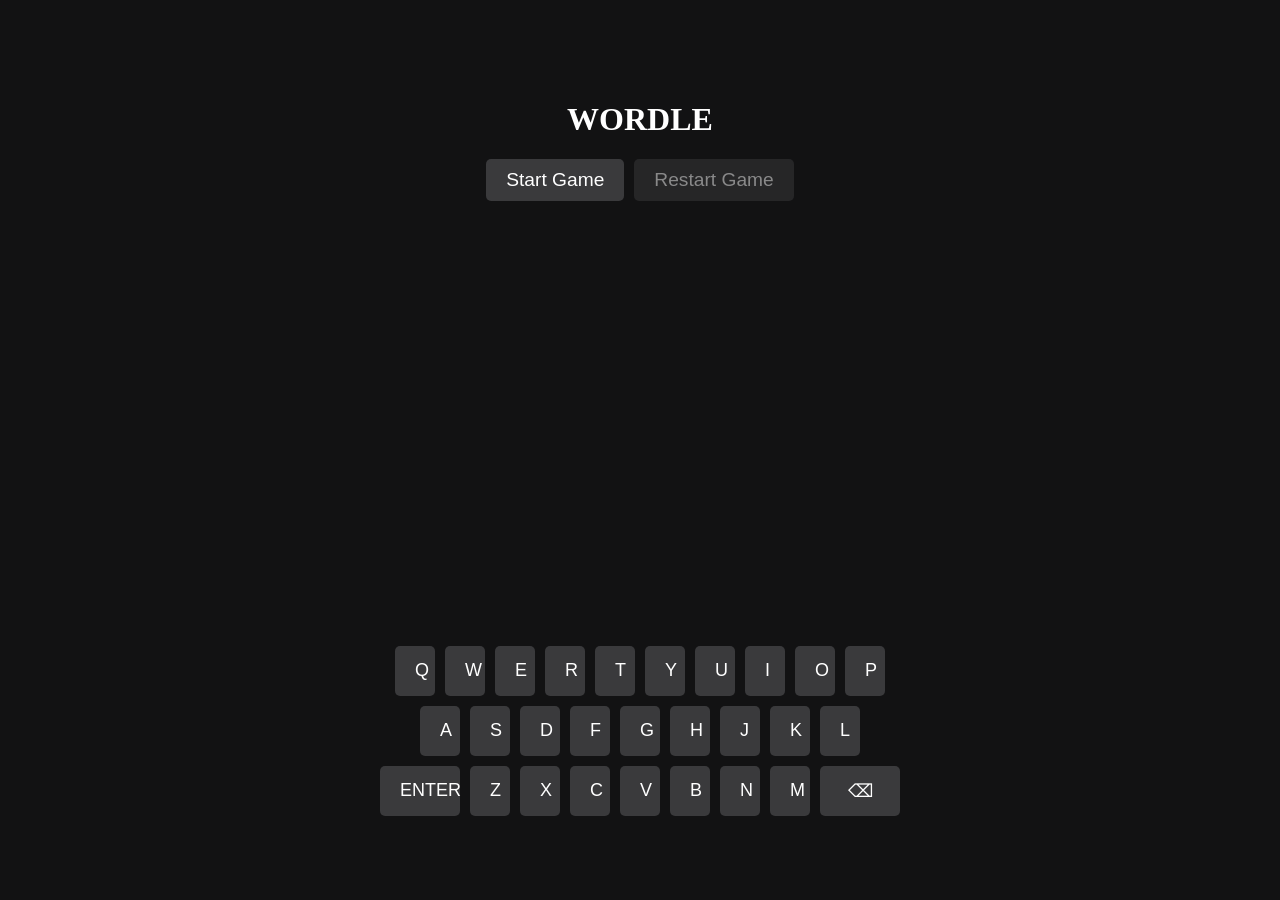
==== Wordle/index.html @ 064e1c72 "add key color change function" ====
<!DOCTYPE html>
<html lang="en">

<head>
    <meta charset="UTF-8">
    <meta name="viewport" content="width=device-width, initial-scale=1.0">
    <title>Wordle</title>
    <link rel="stylesheet" href="style.css">

</head>

<body>
    <h1 style="color: white;">WORDLE</h1>
    <div id="button-container">
        <button id="start-btn">Start Game</button> 
        <button id="restart-btn">Restart Game</button>
    </div>
    <div id="game">
        <!-- <div class="grid">
            <div class="box"></div>
            <div class="box"></div>
            <div class="box"></div>
            <div class="box"></div>
            <div class="box"></div>
        </div> -->
    </div>

    <div id="keyboard" class="keyboard">
        <div class="keyboard-row">
            <button class="key" data-key="q">Q</button>
            <button class="key" data-key="w">W</button>
            <button class="key" data-key="e">E</button>
            <button class="key" data-key="r">R</button>
            <button class="key" data-key="t">T</button>
            <button class="key" data-key="y">Y</button>
            <button class="key" data-key="u">U</button>
            <button class="key" data-key="i">I</button>
            <button class="key" data-key="o">O</button>
            <button class="key" data-key="p">P</button>
        </div>
        <div class="keyboard-row">
            <button class="key" data-key="a">A</button>
            <button class="key" data-key="s">S</button>
            <button class="key" data-key="d">D</button>
            <button class="key" data-key="f">F</button>
            <button class="key" data-key="g">G</button>
            <button class="key" data-key="h">H</button>
            <button class="key" data-key="j">J</button>
            <button class="key" data-key="k">K</button>
            <button class="key" data-key="l">L</button>
        </div>
        <div class="keyboard-row">
            <button class="key special-key" data-key="enter">enter</button>
            <button class="key" data-key="z">Z</button>
            <button class="key" data-key="x">X</button>
            <button class="key" data-key="c">C</button>
            <button class="key" data-key="v">V</button>
            <button class="key" data-key="b">B</button>
            <button class="key" data-key="n">N</button>
            <button class="key" data-key="m">M</button>
            <button class="key special-key" data-key="backspace">⌫</button>
        </div>
    </div>
    <script src="index.js" type='module'></script>

    <!-- <style>
        input {
            width: 50px;
            height: 50px;
            font-size: 40px;
            text-align: center;
        }
    </style>

    <input type="text" class="input">
    <input type="text" class="input">
    <input type="text" class="input">
    <input type="text" class="input">
    <input type="text" class="input">
    <button>제출</button>

    <script>
        // 정답 하드코딩
        var answer = 'ready';
        document.querySelector('button').addEventListener('click',
            function () {
                var input = document.querySelectorAll('.input');

                for (let i = 0; i < 5; i++) {
                    // 초록 
                    if (input[i].value == answer[i]) {
                        input[i].style.background = 'green';
                    }
                    // 노랑 
                    else if (answer.includes(input[i].value)) {
                        input[i].style.background = 'yellow';
                    }
                    // 회색
                    else {
                        input[i].style.background = 'lightgrey';
                    }

                    input[i].classList.remove('input');
                }

                var template = `<div>
                        <input type="text" class="input">
                        <input type="text" class="input">
                        <input type="text" class="input">
                        <input type="text" class="input">
                        <input type="text" class="input">
                </div>`;
                document.querySelector('body').insertAdjacentHTML
                    ('beforeend', template);
            })
    </script> -->


</body>

</html>
---- Wordle/style.css ----
html,
body {
    background: var(--default);
    display: flex;
    flex-direction: column;
    align-items: center;
    justify-content: center;
    height: 100vh;
    margin: 0;
}

:root {
    --default: #121213;
    --empty: #3a3a3c;
    --wrong: #b59f3b;
    --right: #538d4e;
}

#game {
    display: grid;
    place-items: center;
    width: 100%;
    height: 400px;
}

.grid {
    display: grid;
    grid-template-columns: repeat(5, auto);
    grid-template-rows: repeat(6, auto);
}

.box {
    width: 50px;
    height: 50px;
    border: 2px solid var(--empty);
    margin: 4px;
    color: white;
    text-transform: uppercase;
    display: grid;
    place-items: center;
    font-family: Arial, Helvetica, sans-serif;
    font-size: 2.4rem;
}

/* Word Grid 스타일 */
.box.empty {
    background: var(--empty);
}

.box.wrong {
    background: var(--wrong);
}

.box.right {
    background: var(--right);
}

.animated {
    animation: flip 0.5s ease;
}

/* 가상 키보드 스타일 */
.keyboard {
    display: flex;
    flex-direction: column;
    align-items: center;
    margin-top: 20px;
}

.keyboard-row {
    display: flex;
    justify-content: center;
}

.key {
    width: 40px;
    height: 50px;
    margin: 5px;
    font-size: 18px;
    text-transform: uppercase;
    background: var(--empty);
    color: white;
    border: none;
    border-radius: 5px;
    cursor: pointer;
    transition: background 0.3s ease-in-out;
}

.key:hover {
    background: #555;
}


.key.empty {
    background: var(--empty);
}

.key.wrong {
    background: var(--wrong);
}

.key.right {
    background: var(--right);
}


.special-key {
    width: 80px;
}

/* 버튼 스타일 */
#button-container {
    display: flex;
    justify-content: center;
    gap: 10px;
    margin-bottom: 20px;
}

button {
    padding: 10px 20px;
    font-size: 1.2rem;
    background-color: #3a3a3c;
    color: white;
    border: none;
    cursor: pointer;
    border-radius: 5px;
    transition: background 0.3s;
}

button:hover {
    background-color: #666;
}

button:disabled {
    opacity: 0.5;
    cursor: not-allowed;
}

/* 애니메이션 효과 */
@keyframes flip {
    0% {
        transform: scaleY(1);
    }
    50% {
        transform: scaleY(0);
    }
    100% {
        transform: scaleY(1);
    }
}
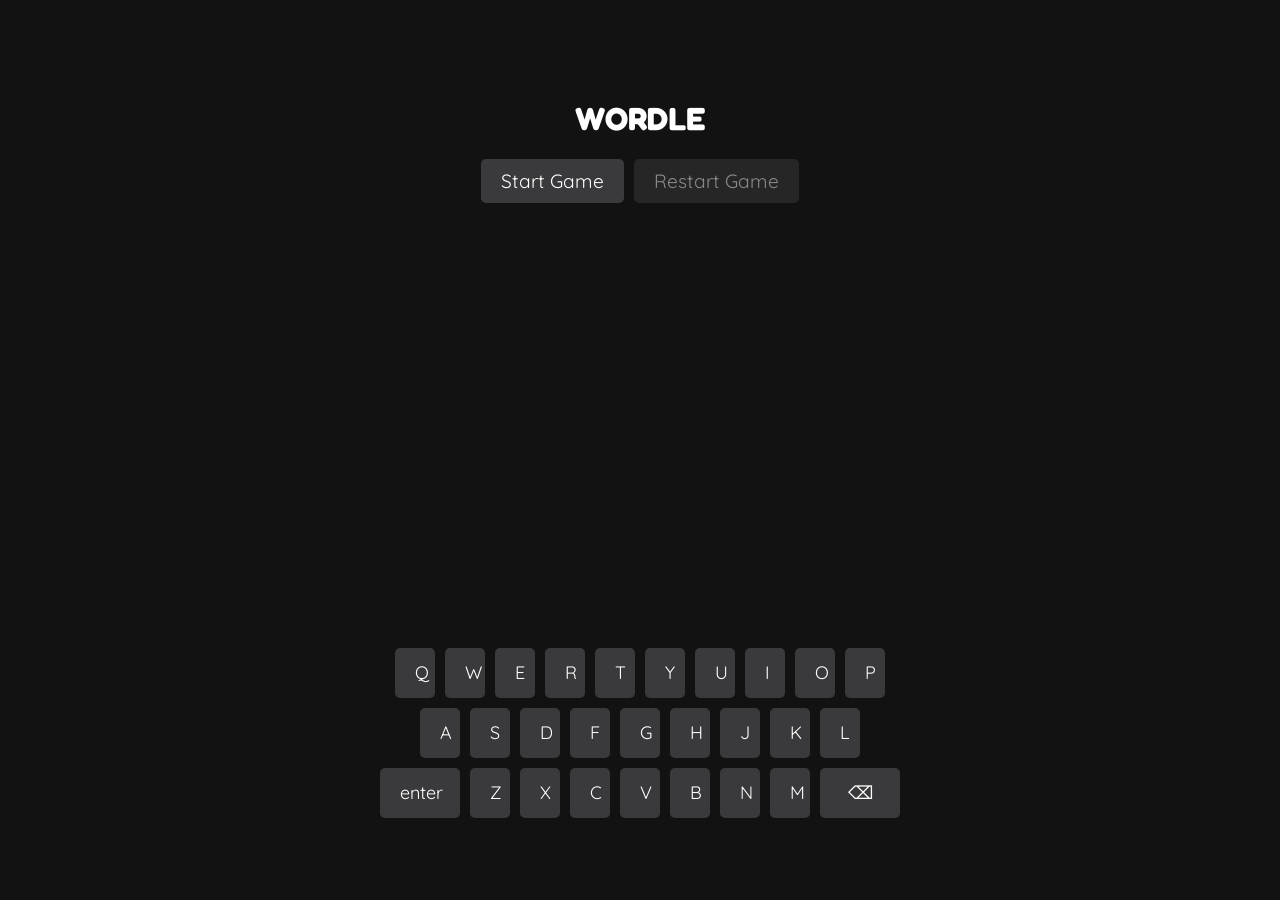
==== commit ad3552d1: "(complete) remove comments" ====
--- a/Wordle/index.html
+++ b/Wordle/index.html
@@ -15,15 +15,7 @@
         <button id="start-btn">Start Game</button> 
         <button id="restart-btn">Restart Game</button>
     </div>
-    <div id="game">
-        <!-- <div class="grid">
-            <div class="box"></div>
-            <div class="box"></div>
-            <div class="box"></div>
-            <div class="box"></div>
-            <div class="box"></div>
-        </div> -->
-    </div>
+    <div id="game"></div>
 
     <div id="keyboard" class="keyboard">
         <div class="keyboard-row">
@@ -62,60 +54,6 @@
         </div>
     </div>
     <script src="index.js" type='module'></script>
-
-    <!-- <style>
-        input {
-            width: 50px;
-            height: 50px;
-            font-size: 40px;
-            text-align: center;
-        }
-    </style>
-
-    <input type="text" class="input">
-    <input type="text" class="input">
-    <input type="text" class="input">
-    <input type="text" class="input">
-    <input type="text" class="input">
-    <button>제출</button>
-
-    <script>
-        // 정답 하드코딩
-        var answer = 'ready';
-        document.querySelector('button').addEventListener('click',
-            function () {
-                var input = document.querySelectorAll('.input');
-
-                for (let i = 0; i < 5; i++) {
-                    // 초록 
-                    if (input[i].value == answer[i]) {
-                        input[i].style.background = 'green';
-                    }
-                    // 노랑 
-                    else if (answer.includes(input[i].value)) {
-                        input[i].style.background = 'yellow';
-                    }
-                    // 회색
-                    else {
-                        input[i].style.background = 'lightgrey';
-                    }
-
-                    input[i].classList.remove('input');
-                }
-
-                var template = `<div>
-                        <input type="text" class="input">
-                        <input type="text" class="input">
-                        <input type="text" class="input">
-                        <input type="text" class="input">
-                        <input type="text" class="input">
-                </div>`;
-                document.querySelector('body').insertAdjacentHTML
-                    ('beforeend', template);
-            })
-    </script> -->
-
-
 </body>
 
 </html>
--- a/Wordle/style.css
+++ b/Wordle/style.css
@@ -1,3 +1,6 @@
+@import url('https://fonts.googleapis.com/css2?family=Fredoka:wght@400;700&display=swap');
+@import url('https://fonts.googleapis.com/css2?family=Quicksand:wght@400;700&display=swap');
+
 html,
 body {
     background: var(--default);
@@ -7,6 +10,8 @@
     justify-content: center;
     height: 100vh;
     margin: 0;
+
+    font-family: 'Fredoka', sans-serif;
 }
 
 :root {
@@ -39,10 +44,10 @@
     display: grid;
     place-items: center;
     font-family: Arial, Helvetica, sans-serif;
-    font-size: 2.4rem;
+    font-size: 1.5rem;
+    font-family: 'Quicksand', sans-serif;
 }
 
-/* Word Grid 스타일 */
 .box.empty {
     background: var(--empty);
 }
@@ -59,7 +64,6 @@
     animation: flip 0.5s ease;
 }
 
-/* 가상 키보드 스타일 */
 .keyboard {
     display: flex;
     flex-direction: column;
@@ -77,7 +81,8 @@
     height: 50px;
     margin: 5px;
     font-size: 18px;
-    text-transform: uppercase;
+    font-family: 'Quicksand', sans-serif;
+    /* text-transform: uppercase; */
     background: var(--empty);
     color: white;
     border: none;
@@ -108,7 +113,6 @@
     width: 80px;
 }
 
-/* 버튼 스타일 */
 #button-container {
     display: flex;
     justify-content: center;
@@ -119,6 +123,7 @@
 button {
     padding: 10px 20px;
     font-size: 1.2rem;
+    font-family: 'Quicksand', sans-serif;
     background-color: #3a3a3c;
     color: white;
     border: none;
@@ -136,7 +141,7 @@
     cursor: not-allowed;
 }
 
-/* 애니메이션 효과 */
+
 @keyframes flip {
     0% {
         transform: scaleY(1);
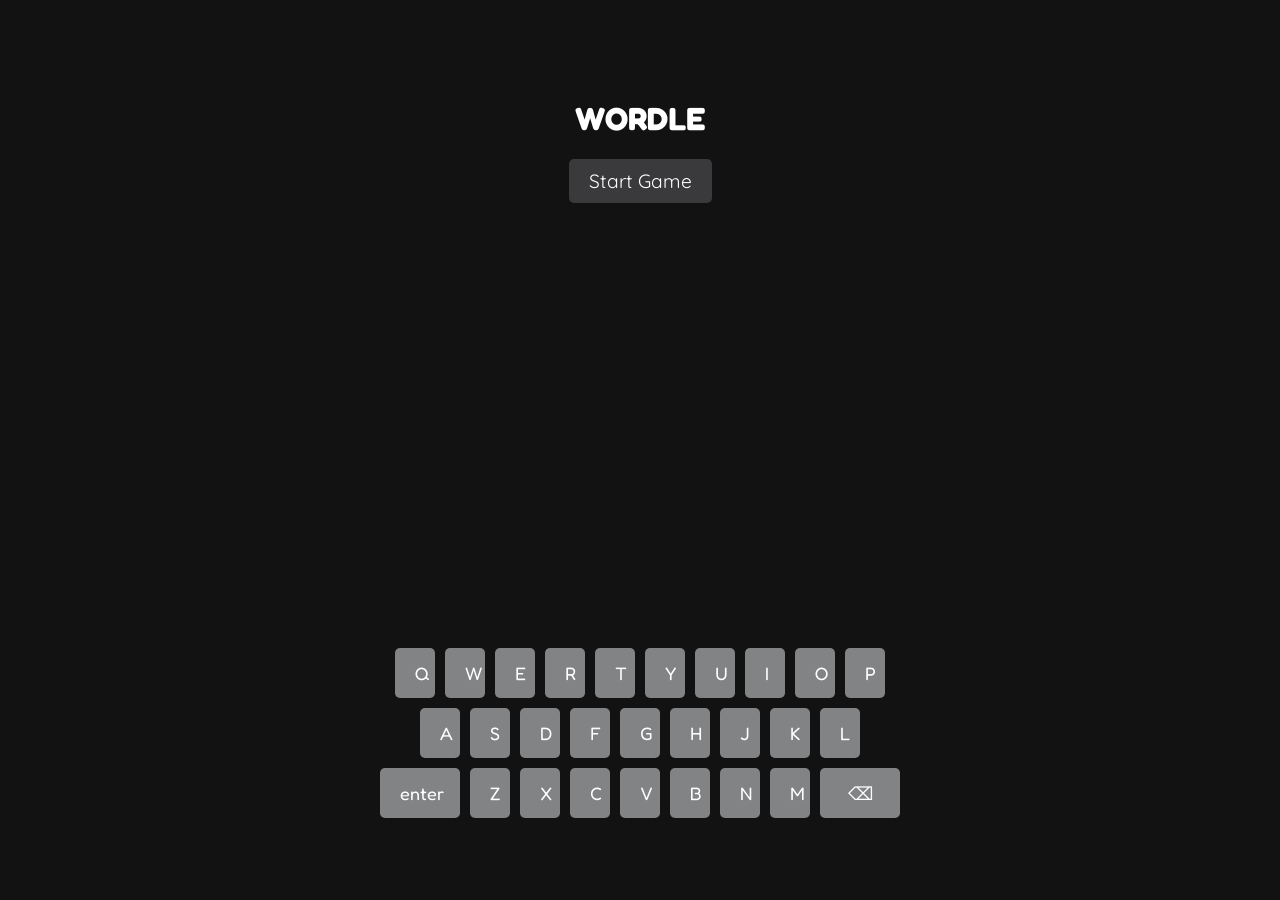
==== commit 5d088533: "refactor & remove restartbutton" ====
--- a/Wordle/index.html
+++ b/Wordle/index.html
@@ -13,7 +13,7 @@
     <h1 style="color: white;">WORDLE</h1>
     <div id="button-container">
         <button id="start-btn">Start Game</button> 
-        <button id="restart-btn">Restart Game</button>
+        <!-- <button id="restart-btn">Restart Game</button> -->
     </div>
     <div id="game"></div>
 
--- a/Wordle/style.css
+++ b/Wordle/style.css
@@ -19,6 +19,8 @@
     --empty: #3a3a3c;
     --wrong: #b59f3b;
     --right: #538d4e;
+
+    --keyboard: #818384;
 }
 
 #game {
@@ -43,9 +45,11 @@
     text-transform: uppercase;
     display: grid;
     place-items: center;
-    font-family: Arial, Helvetica, sans-serif;
+    /* font-family: Arial, Helvetica, sans-serif; */
     font-size: 1.5rem;
-    font-family: 'Quicksand', sans-serif;
+    /* font-family: 'Quicksand', sans-serif; */
+    font-family: 'Fredoka', sans-serif;
+    font-weight: 900;
 }
 
 .box.empty {
@@ -81,9 +85,9 @@
     height: 50px;
     margin: 5px;
     font-size: 18px;
-    font-family: 'Quicksand', sans-serif;
+    font-family: 'Fredoka', sans-serif;
     /* text-transform: uppercase; */
-    background: var(--empty);
+    background: var(--keyboard);
     color: white;
     border: none;
     border-radius: 5px;
@@ -92,7 +96,7 @@
 }
 
 .key:hover {
-    background: #555;
+    background: #666;
 }
 
 
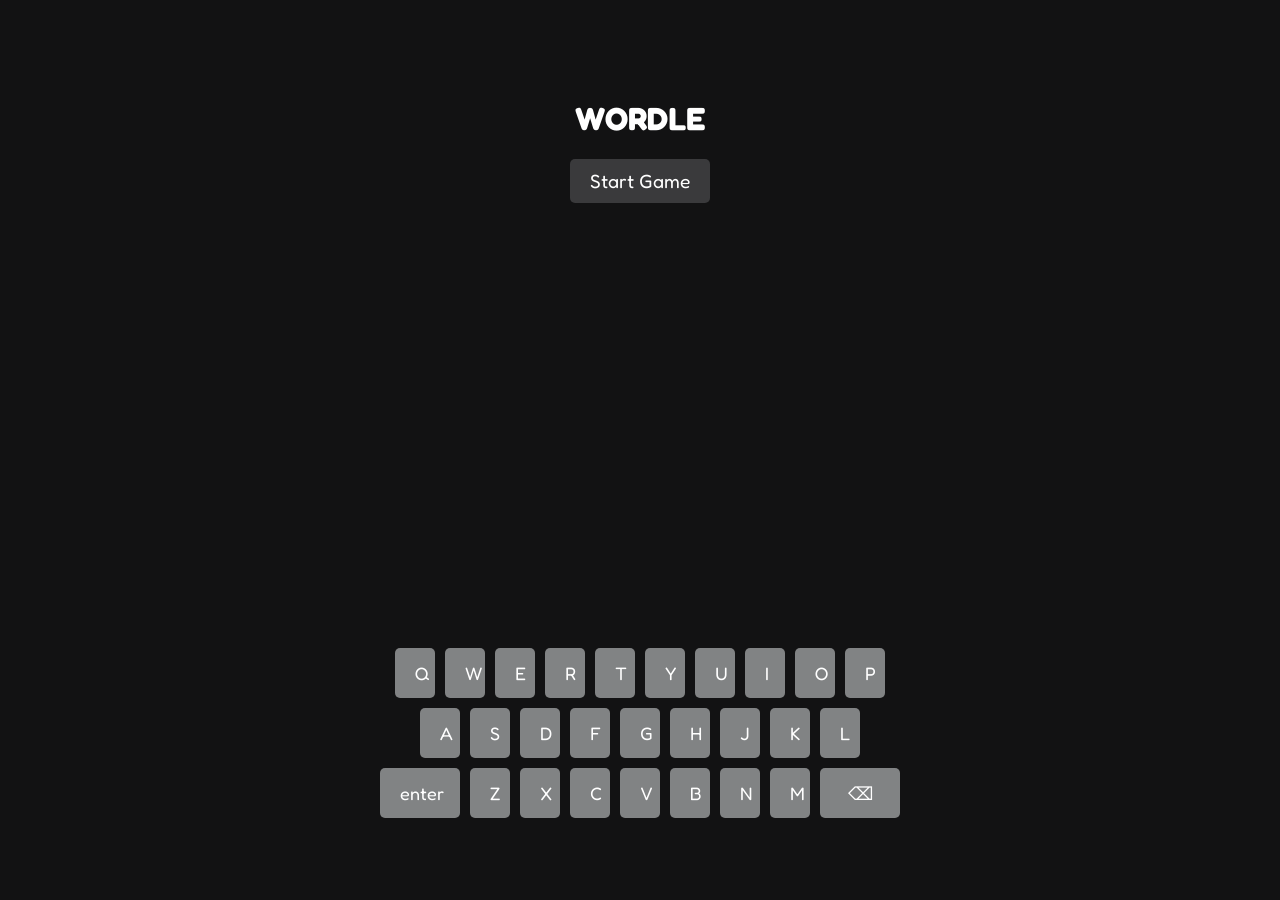
==== commit 01d5eb4c: "add dialog & pop animation" ====
--- a/Wordle/index.html
+++ b/Wordle/index.html
@@ -53,7 +53,10 @@
             <button class="key special-key" data-key="backspace">⌫</button>
         </div>
     </div>
-    <script src="index.js" type='module'></script>
+
+    <div id="floating-dialog-container"></div>
+    
+    <script src="index.js" type='module'></script>  
 </body>
 
 </html>
--- a/Wordle/style.css
+++ b/Wordle/style.css
@@ -64,8 +64,12 @@
     background: var(--right);
 }
 
-.animated {
+.box.flip {
     animation: flip 0.5s ease;
+}
+
+.box.pop {
+    animation: pop 0.2s ease-out;
 }
 
 .keyboard {
@@ -93,6 +97,9 @@
     border-radius: 5px;
     cursor: pointer;
     transition: background 0.3s ease-in-out;
+
+    outline: none;
+    box-shadow: none;
 }
 
 .key:hover {
@@ -127,13 +134,17 @@
 button {
     padding: 10px 20px;
     font-size: 1.2rem;
-    font-family: 'Quicksand', sans-serif;
+    /* font-family: 'Quicksand', sans-serif; */
+    font-family: 'Fredoka', sans-serif;
     background-color: #3a3a3c;
     color: white;
     border: none;
     cursor: pointer;
     border-radius: 5px;
     transition: background 0.3s;
+
+    outline: none;
+    box-shadow: none;
 }
 
 button:hover {
@@ -157,3 +168,41 @@
         transform: scaleY(1);
     }
 }
+
+@keyframes pop {
+    0% { transform: scale(0.8); opacity: 0.8; }
+    50% { transform: scale(1.1); opacity: 1; }
+    100% { transform: scale(1); opacity: 1; }
+}
+
+#floating-dialog-container {
+    position: fixed;
+    top: 30%;
+    left: 50%;
+    transform: translate(-50%, -50%);
+    display: flex;
+    flex-direction: column;
+    align-items: center;
+    gap: 10px;
+}
+
+.floating-dialog {
+    position: absolute;
+    background-color: white;
+    color: black;
+    font-size: 1rem;
+    padding: 10px 15px;
+    border-radius: 5px;
+    font-weight: bold;
+    box-shadow: 0 4px 8px rgba(0, 0, 0, 0.3);
+    opacity: 1;
+    /* animation: fadeOut 2s ease-in-out forwards; */
+    width: auto;
+    white-space: nowrap; /* 줄바꿈 방지 */
+
+}
+
+@keyframes fadeOut {
+    0% { opacity: 1; transform: translateY(0); }
+    100% { opacity: 0; transform: translateY(-10px); }
+}
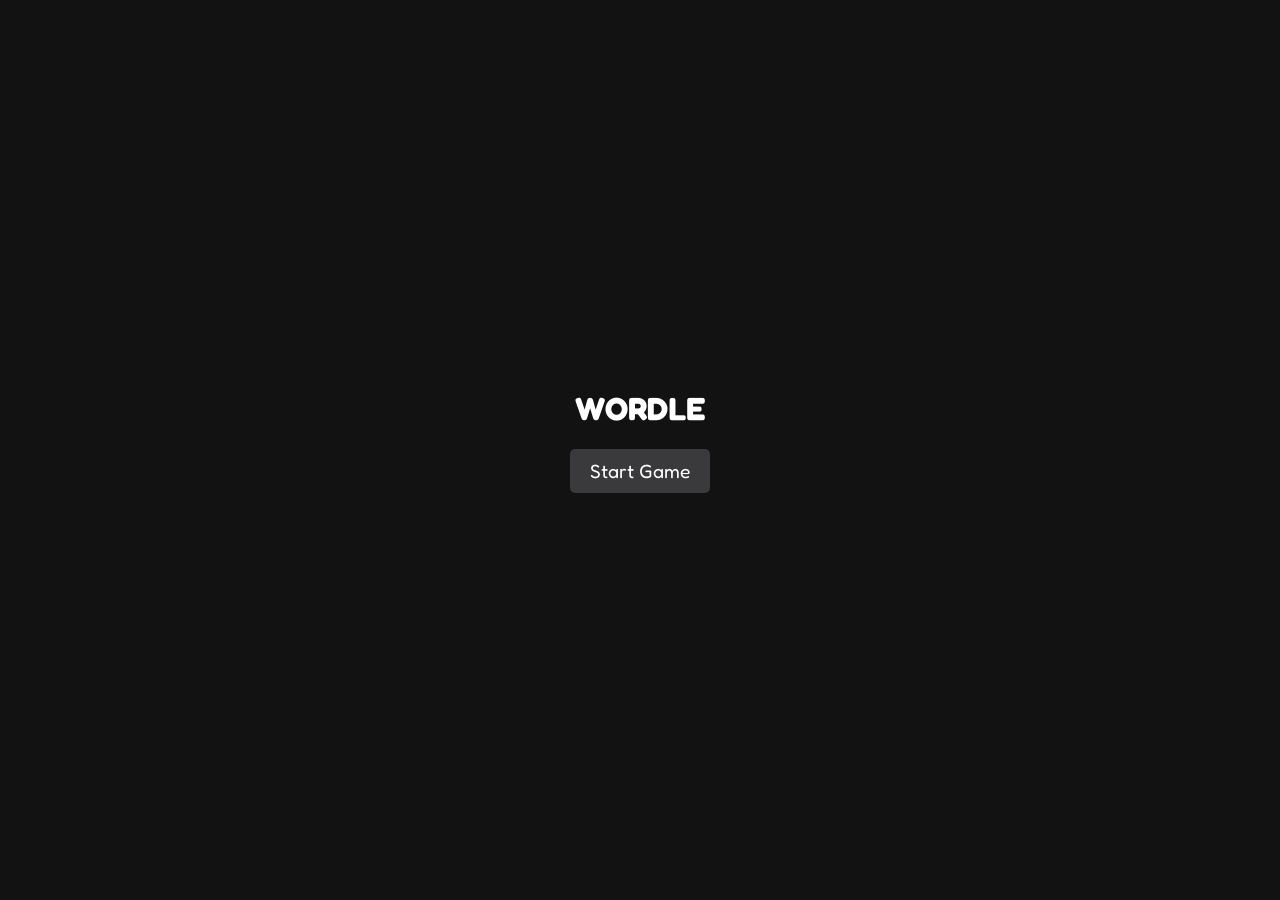
==== commit 148682e3: "feat: hide keyboard before start" ====
--- a/Wordle/index.html
+++ b/Wordle/index.html
@@ -17,7 +17,7 @@
     </div>
     <div id="game"></div>
 
-    <div id="keyboard" class="keyboard">
+    <div id="keyboard" class="keyboard" style="width: 480px; height: 200px">
         <div class="keyboard-row">
             <button class="key" data-key="q">Q</button>
             <button class="key" data-key="w">W</button>
--- a/Wordle/style.css
+++ b/Wordle/style.css
@@ -27,7 +27,9 @@
     display: grid;
     place-items: center;
     width: 100%;
-    height: 400px;
+    /* height: 400px; */
+    max-width: 500px;
+    margin-top: 20px;
 }
 
 .grid {
@@ -40,7 +42,7 @@
     width: 50px;
     height: 50px;
     border: 2px solid var(--empty);
-    margin: 4px;
+    margin: 2px;
     color: white;
     text-transform: uppercase;
     display: grid;
@@ -54,14 +56,17 @@
 
 .box.empty {
     background: var(--empty);
+    border-color: var(--empty);
 }
 
 .box.wrong {
     background: var(--wrong);
+    border-color: var(--wrong);
 }
 
 .box.right {
     background: var(--right);
+    border-color: var(--right);
 }
 
 .box.flip {
@@ -72,7 +77,23 @@
     animation: pop 0.2s ease-out;
 }
 
+.box.shake {
+    animation: shake 0.6s ease-in-out;
+}
+
+.box.jump {
+    
+    animation: jump 0.8s cubic-bezier(0.25, 1, 0.5, 1); /* 자연스러운 감속 곡선 적용 */
+}
 .keyboard {
+    display: none; /* 시작 전 숨김 */
+    width: 100%;
+    max-width: 500px;
+    margin-top: 20px;
+    font-family: 'Fredoka', sans-serif; 
+}
+
+.keyboard.visible {
     display: flex;
     flex-direction: column;
     align-items: center;
@@ -87,17 +108,15 @@
 .key {
     width: 40px;
     height: 50px;
-    margin: 5px;
-    font-size: 18px;
-    font-family: 'Fredoka', sans-serif;
-    /* text-transform: uppercase; */
+    margin: 3px;
+    font-size: 1.1rem;
+    font-family: 'Fredoka', sans-serif;
     background: var(--keyboard);
     color: white;
     border: none;
     border-radius: 5px;
     cursor: pointer;
     transition: background 0.3s ease-in-out;
-
     outline: none;
     box-shadow: none;
 }
@@ -158,21 +177,37 @@
 
 
 @keyframes flip {
-    0% {
-        transform: scaleY(1);
-    }
-    50% {
-        transform: scaleY(0);
-    }
-    100% {
-        transform: scaleY(1);
-    }
+    0% { transform: scaleY(1); }
+    50% { transform: scaleY(0); }
+    100% { transform: scaleY(1); }
 }
 
 @keyframes pop {
     0% { transform: scale(0.8); opacity: 0.8; }
     50% { transform: scale(1.1); opacity: 1; }
     100% { transform: scale(1); opacity: 1; }
+}
+
+@keyframes shake {
+    0% { transform: translateX(0); }
+    10% { transform: translateX(-3px); }
+    20% { transform: translateX(3px); }
+    30% { transform: translateX(-5px); }
+    40% { transform: translateX(5px); }
+    50% { transform: translateX(-5px); }
+    60% { transform: translateX(5px); }
+    70% { transform: translateX(-3px); }
+    80% { transform: translateX(3px); }
+    90% { transform: translateX(-2px); }
+    100% { transform: translateX(0); }
+}
+
+@keyframes jump {
+    0% { transform: translateY(0); }
+    20% { transform: translateY(-12px); }  
+    40% { transform: translateY(6px); }   
+    60% { transform: translateY(-8px); }  
+    100% { transform: translateY(0); }    
 }
 
 #floating-dialog-container {
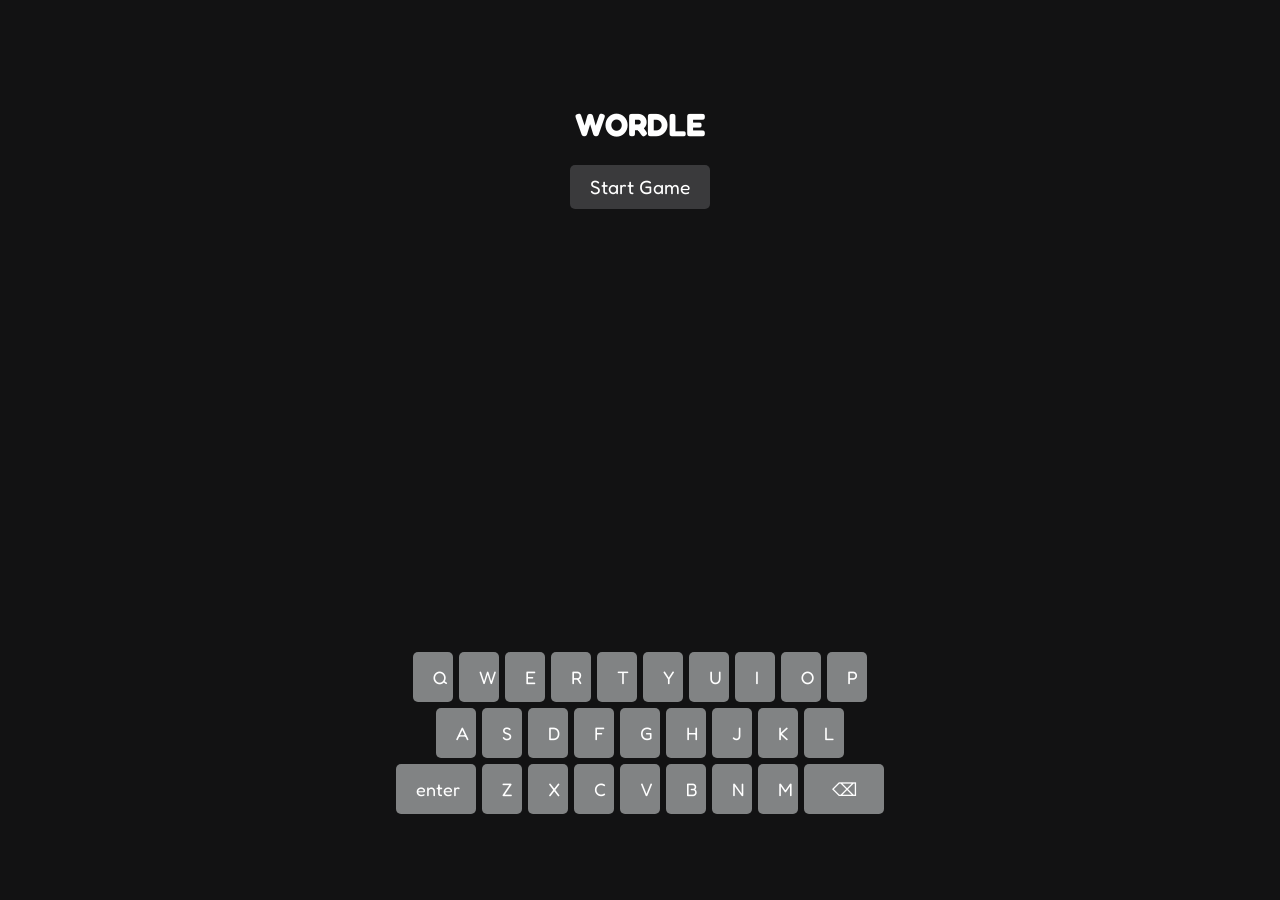
==== commit 4c693b35: "Revert "feat: hide keyboard before start" This reverts commit 148682e34ae60b9837e9d46672cd2117ad86ab" ====
--- a/Wordle/index.html
+++ b/Wordle/index.html
@@ -17,7 +17,7 @@
     </div>
     <div id="game"></div>
 
-    <div id="keyboard" class="keyboard" style="width: 480px; height: 200px">
+    <div id="keyboard" class="keyboard">
         <div class="keyboard-row">
             <button class="key" data-key="q">Q</button>
             <button class="key" data-key="w">W</button>
--- a/Wordle/style.css
+++ b/Wordle/style.css
@@ -27,9 +27,7 @@
     display: grid;
     place-items: center;
     width: 100%;
-    /* height: 400px; */
-    max-width: 500px;
-    margin-top: 20px;
+    height: 400px;
 }
 
 .grid {
@@ -82,18 +80,10 @@
 }
 
 .box.jump {
-    
     animation: jump 0.8s cubic-bezier(0.25, 1, 0.5, 1); /* 자연스러운 감속 곡선 적용 */
 }
+
 .keyboard {
-    display: none; /* 시작 전 숨김 */
-    width: 100%;
-    max-width: 500px;
-    margin-top: 20px;
-    font-family: 'Fredoka', sans-serif; 
-}
-
-.keyboard.visible {
     display: flex;
     flex-direction: column;
     align-items: center;
@@ -109,7 +99,7 @@
     width: 40px;
     height: 50px;
     margin: 3px;
-    font-size: 1.1rem;
+    font-size: 18px;
     font-family: 'Fredoka', sans-serif;
     background: var(--keyboard);
     color: white;
